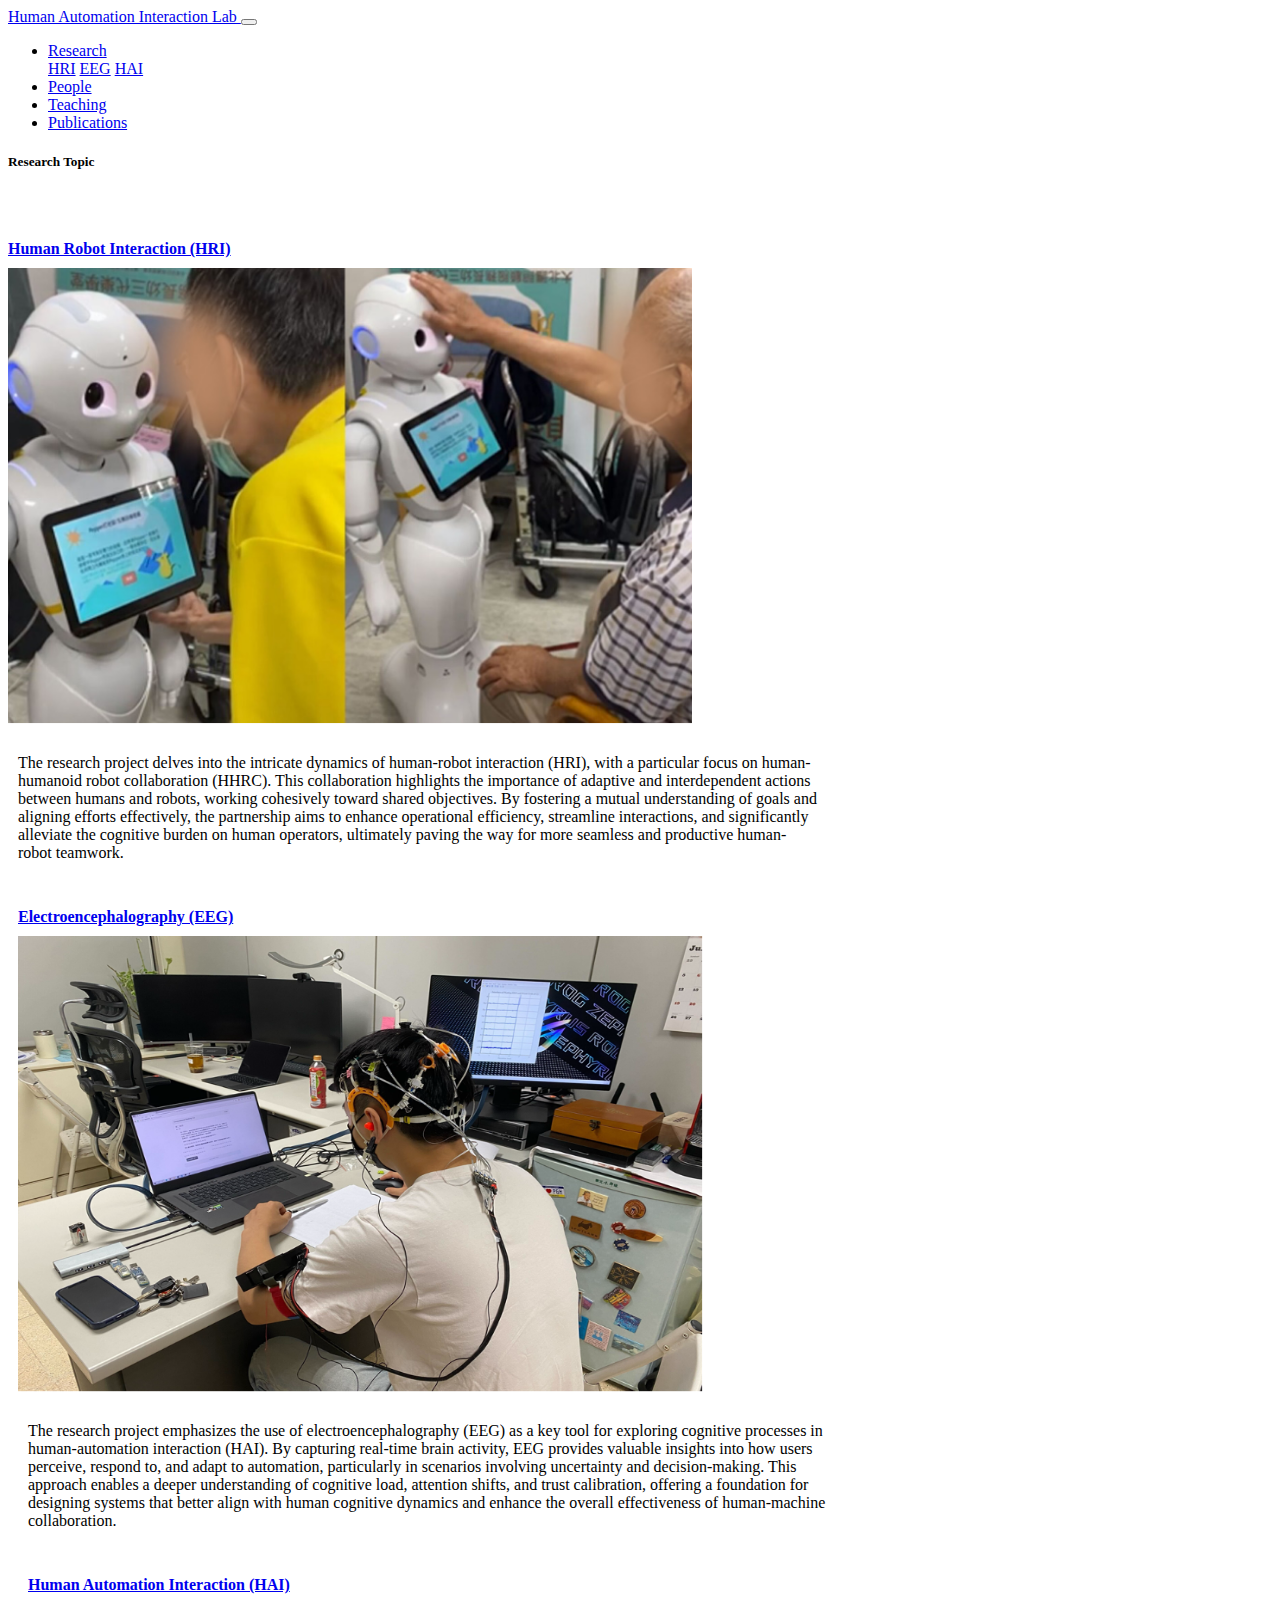
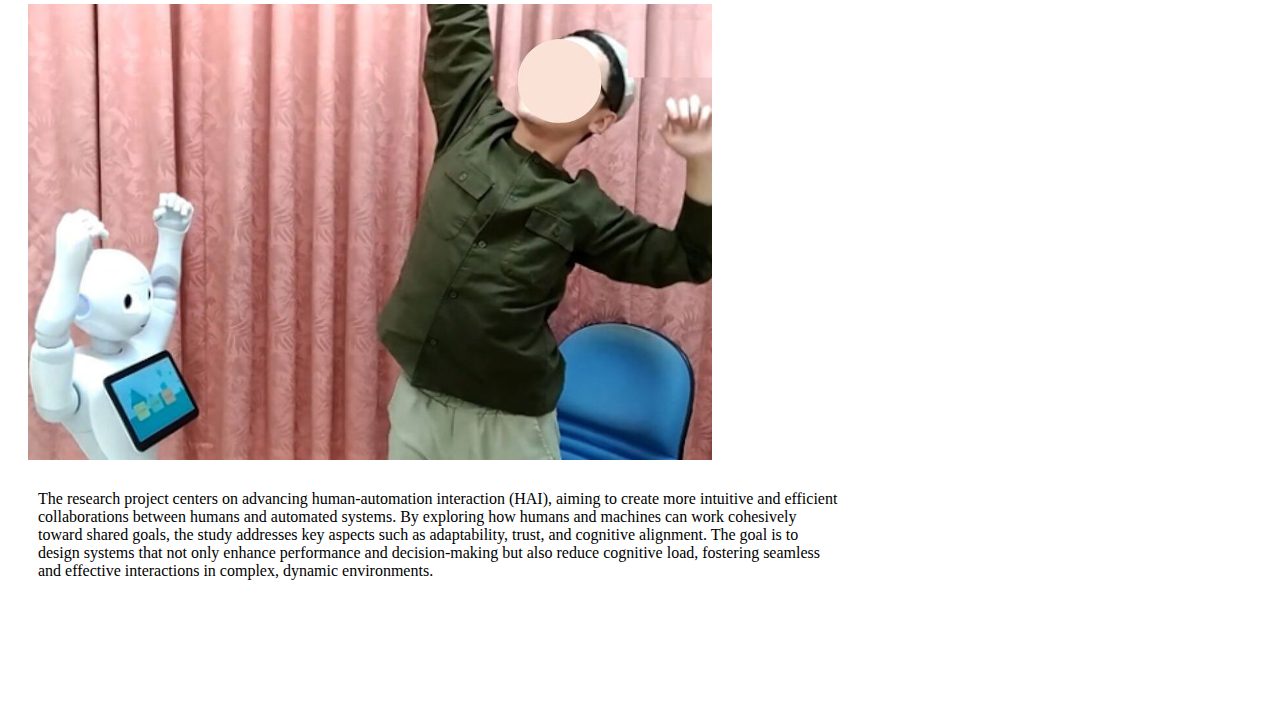
==== index.html @ 377df37b "modify layout of index.html" ====
<!DOCTYPE html>
<html lang="en">
  <head>
    <meta charset="utf-8" />
    <meta
      name="viewport"
      content="width=device-width, initial-scale=1, shrink-to-fit=no"
    />

    <title>HAI Lab</title>
    <link rel="icon" href="./logo.png" />

    <link
      rel="stylesheet"
      href="https://maxcdn.bootstrapcdn.com/bootstrap/4.0.0-beta/css/bootstrap.min.css"
      integrity="sha384-/Y6pD6FV/Vv2HJnA6t+vslU6fwYXjCFtcEpHbNJ0lyAFsXTsjBbfaDjzALeQsN6M"
      crossorigin="anonymous"
    />
    <link rel="stylesheet" href="./navbar.css" />
    <link rel="stylesheet" href="./style.css" />
  </head>

  <body>
    <div class="container">
      <div class="row">
        <nav
          class="col navbar navbar-expand-lg bg-white navbar-light mb-2 py-3"
        >
          <a class="navbar-brand" href="./index.html">
            <!-- <img src="./logo.png" /> -->
            Human Automation Interaction Lab
          </a>

          <button
            class="navbar-toggler"
            type="button"
            data-toggle="collapse"
            data-target="#nav"
            aria-controls="nav"
            aria-expanded="false"
            aria-label="Toggle navigation"
          >
            <span class="navbar-toggler-icon"></span>
          </button>

          <div id="nav" class="collapse navbar-collapse">
            <ul class="navbar-nav ml-auto">
              <li class="nav-item dropdown">
                <a
                  class="nav-link dropdown-toggle"
                  href="#"
                  id="research"
                  data-toggle="dropdown"
                  aria-haspopup="true"
                  aria-expanded="false"
                >
                  Research
                </a>
                <div class="dropdown-menu" aria-labelledby="research">
                  <a class="dropdown-item" href="./hri.html">HRI</a>
                  <a class="dropdown-item" href="./eeg.html">EEG</a>
                  <a class="dropdown-item" href="./hai.html">HAI</a>
                </div>
              </li>
              <li class="nav-item">
                <a class="nav-link" href="./people.html">People</a>
              </li>
              <li class="nav-item">
                <a class="nav-link" href="./teaching.html">Teaching</a>
              </li>
              <li class="nav-item">
                <a class="nav-link" href="./publications.html">Publications</a>
              </li>
            </ul>
          </div>
        </nav>
      </div>
      <div class="row mb-3">
        <h5 style="display: block;">Research Topic</h5>
        <br>
        <div
        class=" mb-3 text-center"
        >
         
        <a href="./hri.html" style="display: inline-block; margin-bottom: 10px; margin-top: 30px;">
          <strong>Human Robot Interaction (HRI)</strong>
        </a>
        <br>
        <img src="HRI_overview_photo.png" alt="HRI Photo" width="685" height="456">
        <div class="row mb-3 text-center">
        <div style="width: 800px; padding: 10px;">
        <p>
          The research project delves into the intricate dynamics of human-robot interaction (HRI), with a particular focus on human-humanoid robot collaboration (HHRC). This collaboration highlights the importance of adaptive and interdependent actions between humans and robots, working cohesively toward shared objectives. By fostering a mutual understanding of goals and aligning efforts effectively, the partnership aims to enhance operational efficiency, streamline interactions, and significantly alleviate the cognitive burden on human operators, ultimately paving the way for more seamless and productive human-robot teamwork.
        </p>

        <a href="./eeg.html" style="display: inline-block; margin-bottom: 10px; margin-top: 30px;">
          <strong>Electroencephalography (EEG)</strong>
        </a>
        <br>
        <img src="EEG_overview_photo.png" alt="HRI Photo" width="685" height="456">
        <div class="row mb-3 text-center">
        <div style="width: 800px; padding: 10px;">
        <p>
          The research project emphasizes the use of electroencephalography (EEG) as a key tool for exploring cognitive processes in human-automation interaction (HAI). By capturing real-time brain activity, EEG provides valuable insights into how users perceive, respond to, and adapt to automation, particularly in scenarios involving uncertainty and decision-making. This approach enables a deeper understanding of cognitive load, attention shifts, and trust calibration, offering a foundation for designing systems that better align with human cognitive dynamics and enhance the overall effectiveness of human-machine collaboration.
        </p>

        <a href="./hai.html" style="display: inline-block; margin-bottom: 10px; margin-top: 30px;">
          <strong>Human Automation Interaction (HAI)</strong>
        </a>
        <br>
        <img src="HAI_overview_photo.png" alt="HRI Photo" width="685" height="456">
        <div class="row mb-3 text-center">
        <div style="width: 800px; padding: 10px;">
        <p>
          The research project centers on advancing human-automation interaction (HAI), aiming to create more intuitive and efficient collaborations between humans and automated systems. By exploring how humans and machines can work cohesively toward shared goals, the study addresses key aspects such as adaptability, trust, and cognitive alignment. The goal is to design systems that not only enhance performance and decision-making but also reduce cognitive load, fostering seamless and effective interactions in complex, dynamic environments.
        </p>
        </div>
        </div>
      </div>
      

      <footer class="footer" style="height: 5rem"></footer>

      <script
        src="https://code.jquery.com/jquery-3.2.1.slim.min.js"
        integrity="sha384-KJ3o2DKtIkvYIK3UENzmM7KCkRr/rE9/Qpg6aAZGJwFDMVNA/GpGFF93hXpG5KkN"
        crossorigin="anonymous"
      ></script>
      <script
        src="https://cdnjs.cloudflare.com/ajax/libs/popper.js/1.11.0/umd/popper.min.js"
        integrity="sha384-b/U6ypiBEHpOf/4+1nzFpr53nxSS+GLCkfwBdFNTxtclqqenISfwAzpKaMNFNmj4"
        crossorigin="anonymous"
      ></script>
      <script
        src="https://maxcdn.bootstrapcdn.com/bootstrap/4.0.0-beta/js/bootstrap.min.js"
        integrity="sha384-h0AbiXch4ZDo7tp9hKZ4TsHbi047NrKGLO3SEJAg45jXxnGIfYzk4Si90RDIqNm1"
        crossorigin="anonymous"
      ></script>
    </div>
  </body>
</html>
---- navbar.css ----
.navbar-brand img {
    width:  30px;
    height: 30px;
    margin-top: -2.5px;
}
---- style.css ----
.card-noborder {
  border: 0;
}

blockquote {
  padding: 0.5rem 1rem;
  border-left: 0.25rem solid #eceeef;
  font-size: 1rem;
}

.video-container {
  position: relative;
  padding-bottom: 56.25%;
  padding-top: 30px;
  height: 0;
  overflow: hidden;
}

.video-container iframe {
  position: absolute;
  top: 0;
  left: 0;
  width: 100%;
  height: 100%;
}
.spaced-list li {
  margin-bottom: 10px; /* Adjust this value to control the space */
}
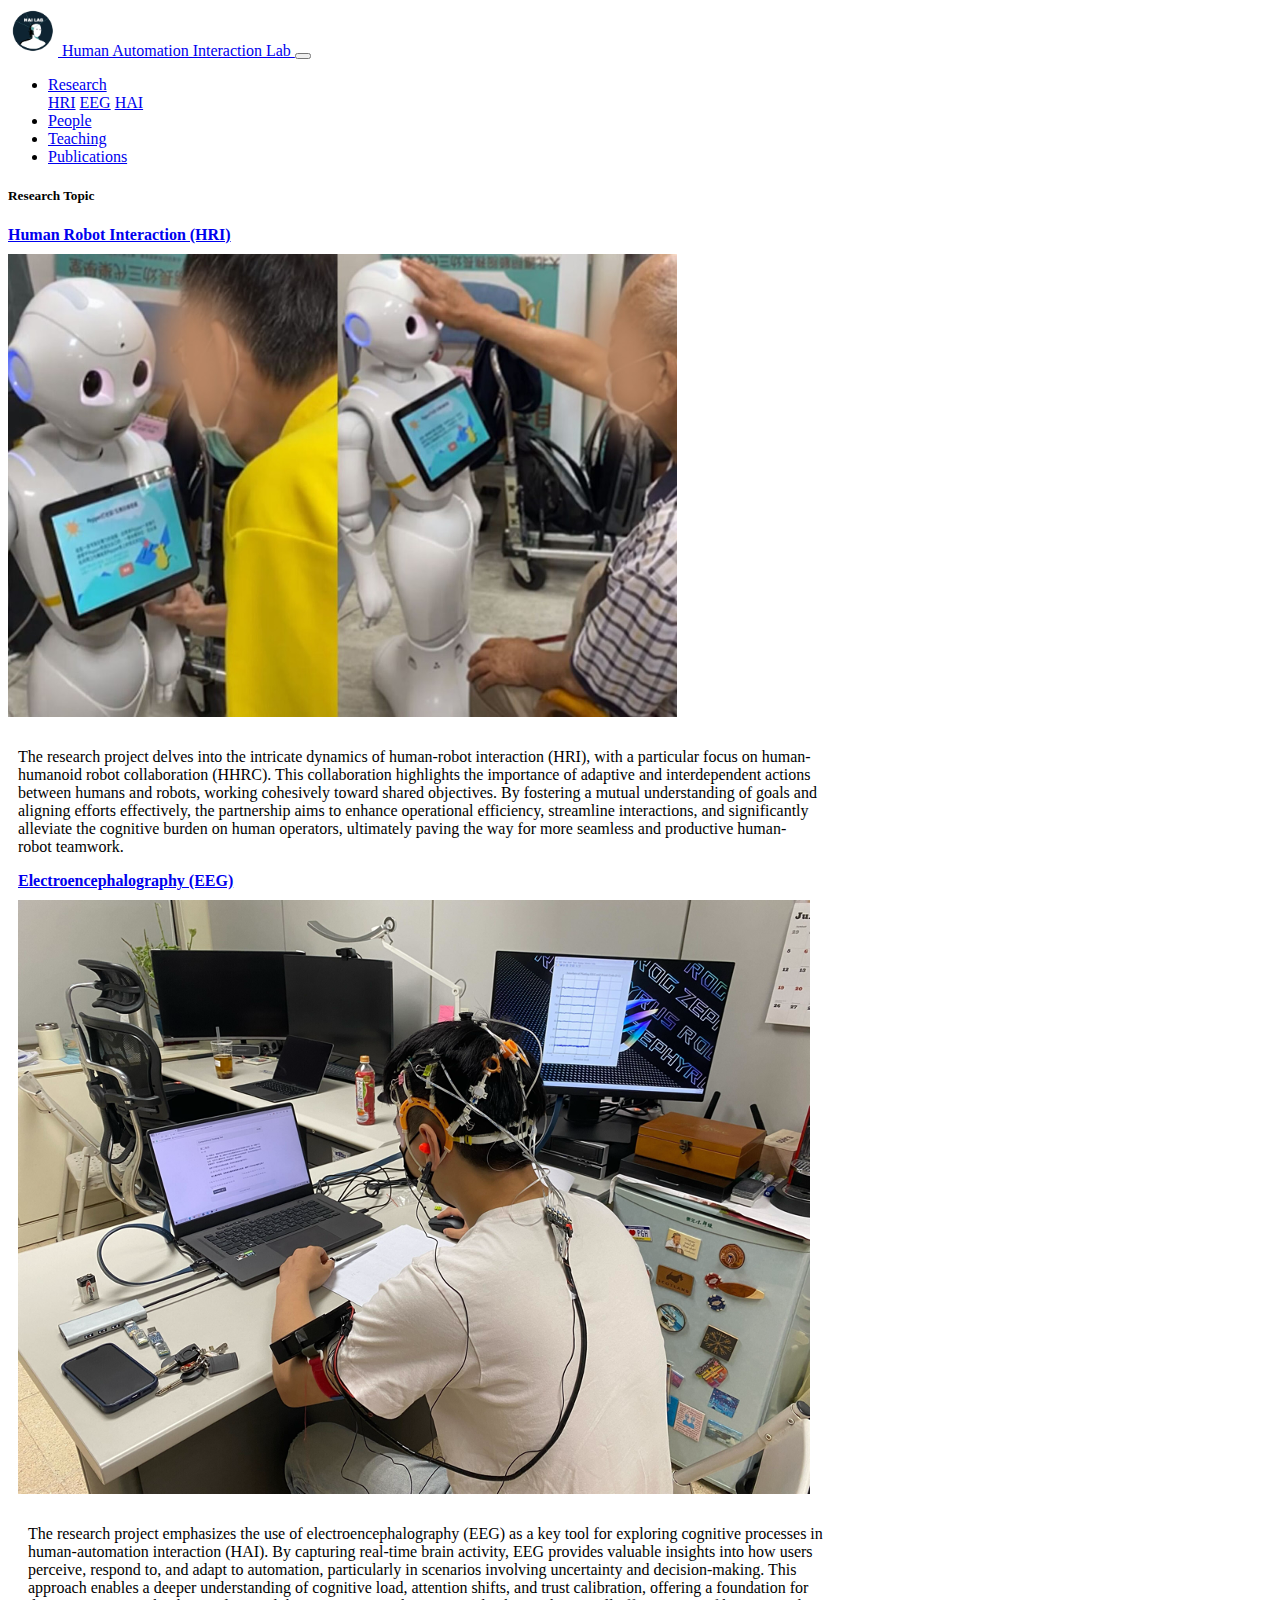
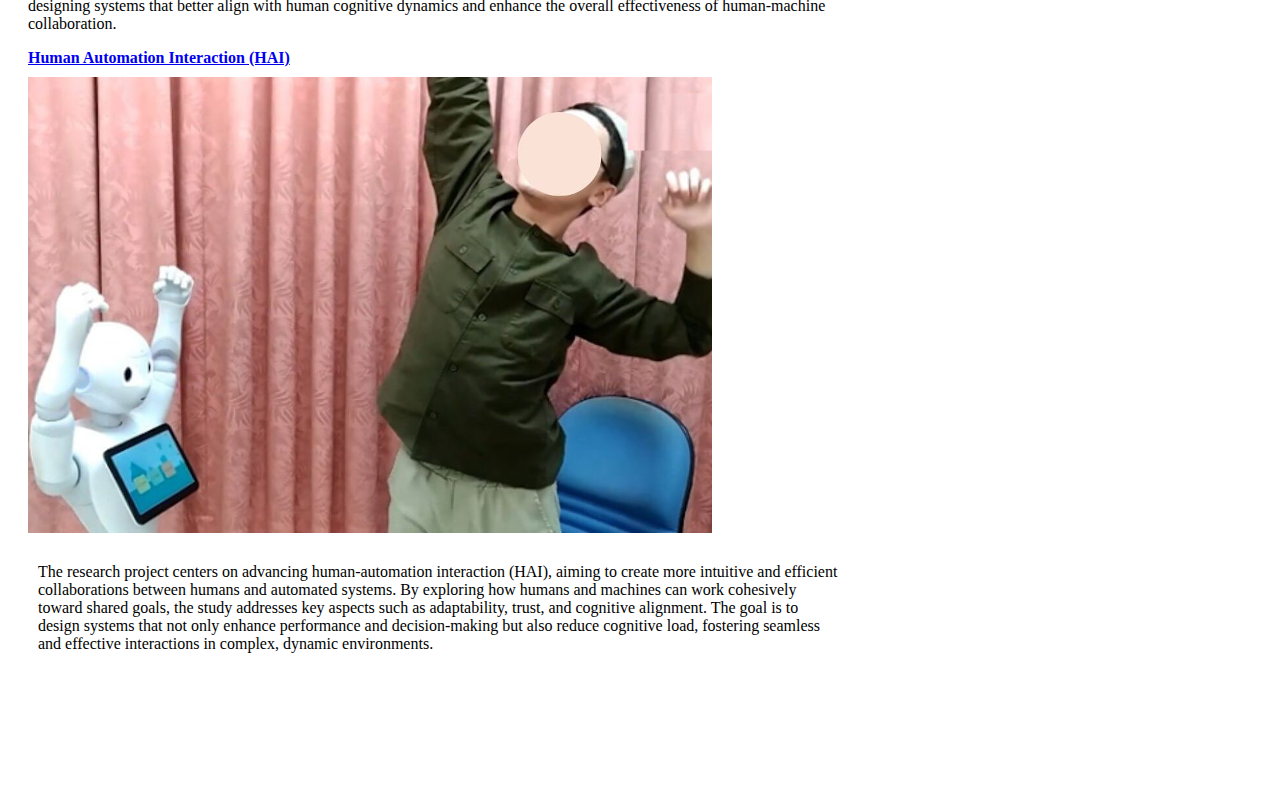
==== commit 4dd65dea: "add logo" ====
--- a/index.html
+++ b/index.html
@@ -8,7 +8,7 @@
     />
 
     <title>HAI Lab</title>
-    <link rel="icon" href="./logo.png" />
+    <link rel="icon" href="HAILAB_logo.png" />
 
     <link
       rel="stylesheet"
@@ -27,7 +27,7 @@
           class="col navbar navbar-expand-lg bg-white navbar-light mb-2 py-3"
         >
           <a class="navbar-brand" href="./index.html">
-            <!-- <img src="./logo.png" /> -->
+            <img src="HAILAB_logo.png" style="width: 50px; height: auto;" />
             Human Automation Interaction Lab
           </a>
 
@@ -76,40 +76,38 @@
         </nav>
       </div>
       <div class="row mb-3">
-        <h5 style="display: block;">Research Topic</h5>
-        <br>
         <div
-        class=" mb-3 text-center"
+        class=" mb-3 text-left"
         >
-         
-        <a href="./hri.html" style="display: inline-block; margin-bottom: 10px; margin-top: 30px;">
+        <h5>Research Topic</h5>
+        <a href="./hri.html" style="display: inline-block; margin-bottom: 10px;">
           <strong>Human Robot Interaction (HRI)</strong>
         </a>
         <br>
-        <img src="HRI_overview_photo.png" alt="HRI Photo" width="685" height="456">
-        <div class="row mb-3 text-center">
+        <img src="HRI_overview_photo.png" alt="HRI Photo">
+        <div class="row mb-3 text-left">
         <div style="width: 800px; padding: 10px;">
         <p>
           The research project delves into the intricate dynamics of human-robot interaction (HRI), with a particular focus on human-humanoid robot collaboration (HHRC). This collaboration highlights the importance of adaptive and interdependent actions between humans and robots, working cohesively toward shared objectives. By fostering a mutual understanding of goals and aligning efforts effectively, the partnership aims to enhance operational efficiency, streamline interactions, and significantly alleviate the cognitive burden on human operators, ultimately paving the way for more seamless and productive human-robot teamwork.
         </p>
 
-        <a href="./eeg.html" style="display: inline-block; margin-bottom: 10px; margin-top: 30px;">
+        <a href="./eeg.html" style="display: inline-block; margin-bottom: 10px;">
           <strong>Electroencephalography (EEG)</strong>
         </a>
         <br>
-        <img src="EEG_overview_photo.png" alt="HRI Photo" width="685" height="456">
-        <div class="row mb-3 text-center">
+        <img src="EEG_overview_photo.png" alt="HRI Photo">
+        <div class="row mb-3 text-left">
         <div style="width: 800px; padding: 10px;">
         <p>
           The research project emphasizes the use of electroencephalography (EEG) as a key tool for exploring cognitive processes in human-automation interaction (HAI). By capturing real-time brain activity, EEG provides valuable insights into how users perceive, respond to, and adapt to automation, particularly in scenarios involving uncertainty and decision-making. This approach enables a deeper understanding of cognitive load, attention shifts, and trust calibration, offering a foundation for designing systems that better align with human cognitive dynamics and enhance the overall effectiveness of human-machine collaboration.
         </p>
 
-        <a href="./hai.html" style="display: inline-block; margin-bottom: 10px; margin-top: 30px;">
+        <a href="./hai.html" style="display: inline-block; margin-bottom: 10px;">
           <strong>Human Automation Interaction (HAI)</strong>
         </a>
         <br>
-        <img src="HAI_overview_photo.png" alt="HRI Photo" width="685" height="456">
-        <div class="row mb-3 text-center">
+        <img src="HAI_overview_photo.png" alt="HRI Photo">
+        <div class="row mb-3 text-left">
         <div style="width: 800px; padding: 10px;">
         <p>
           The research project centers on advancing human-automation interaction (HAI), aiming to create more intuitive and efficient collaborations between humans and automated systems. By exploring how humans and machines can work cohesively toward shared goals, the study addresses key aspects such as adaptability, trust, and cognitive alignment. The goal is to design systems that not only enhance performance and decision-making but also reduce cognitive load, fostering seamless and effective interactions in complex, dynamic environments.
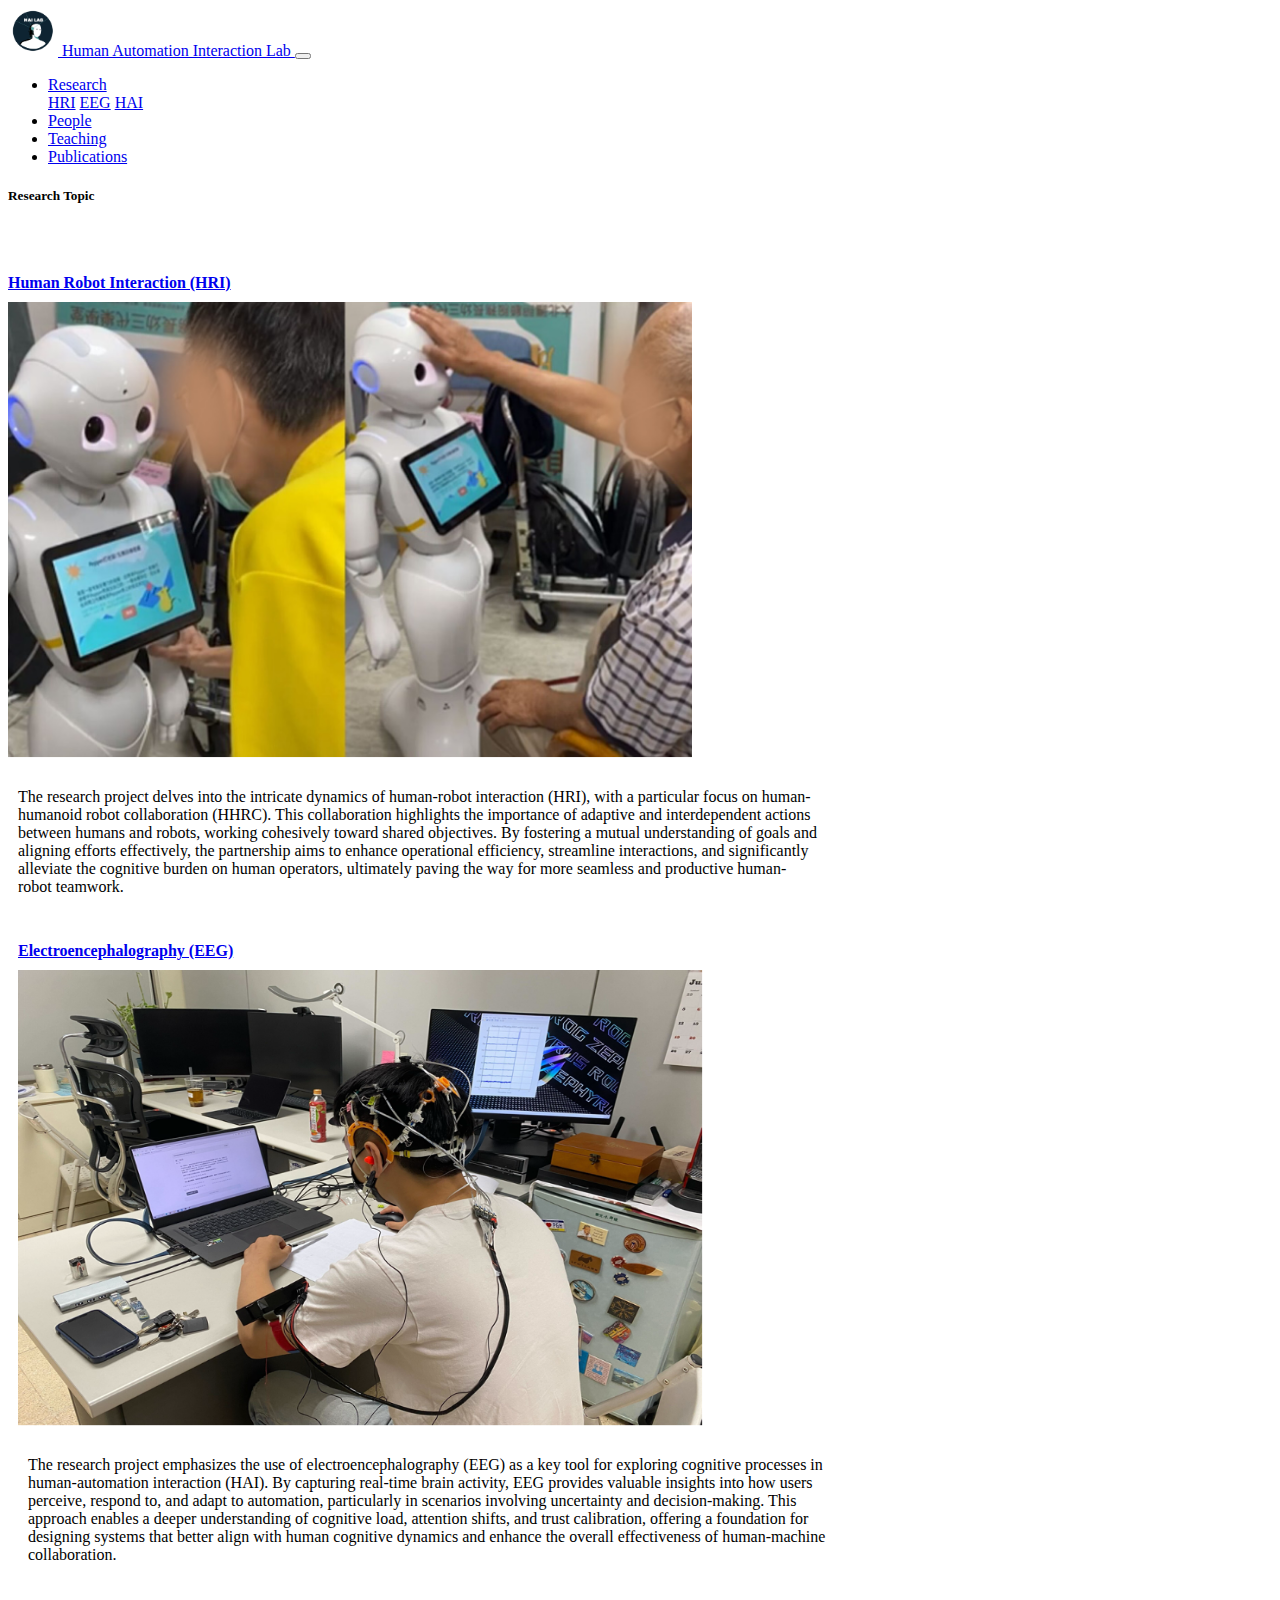
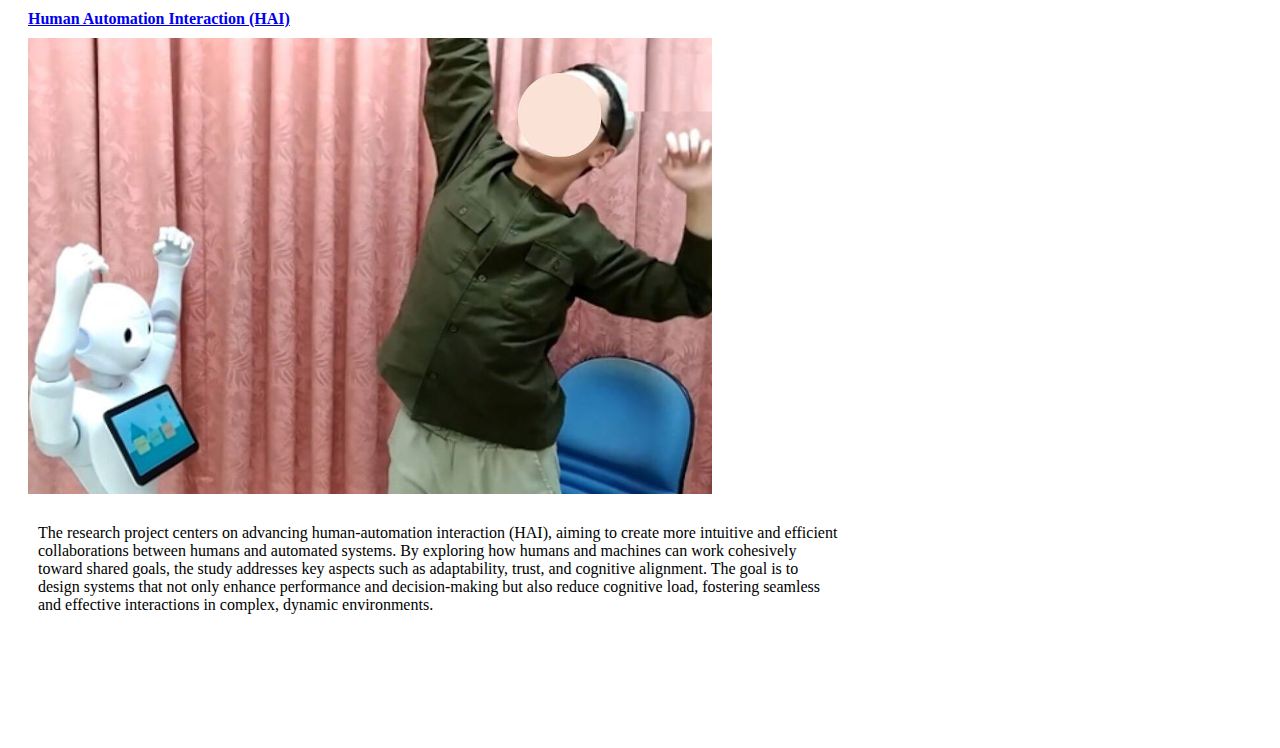
==== commit d9bd5f5e: "Merge branch 'main' of https://github.com/110306041/hailab" ====
--- a/index.html
+++ b/index.html
@@ -76,38 +76,40 @@
         </nav>
       </div>
       <div class="row mb-3">
+        <h5 style="display: block;">Research Topic</h5>
+        <br>
         <div
-        class=" mb-3 text-left"
+        class=" mb-3 text-center"
         >
-        <h5>Research Topic</h5>
-        <a href="./hri.html" style="display: inline-block; margin-bottom: 10px;">
+         
+        <a href="./hri.html" style="display: inline-block; margin-bottom: 10px; margin-top: 30px;">
           <strong>Human Robot Interaction (HRI)</strong>
         </a>
         <br>
-        <img src="HRI_overview_photo.png" alt="HRI Photo">
-        <div class="row mb-3 text-left">
+        <img src="HRI_overview_photo.png" alt="HRI Photo" width="685" height="456">
+        <div class="row mb-3 text-center">
         <div style="width: 800px; padding: 10px;">
         <p>
           The research project delves into the intricate dynamics of human-robot interaction (HRI), with a particular focus on human-humanoid robot collaboration (HHRC). This collaboration highlights the importance of adaptive and interdependent actions between humans and robots, working cohesively toward shared objectives. By fostering a mutual understanding of goals and aligning efforts effectively, the partnership aims to enhance operational efficiency, streamline interactions, and significantly alleviate the cognitive burden on human operators, ultimately paving the way for more seamless and productive human-robot teamwork.
         </p>
 
-        <a href="./eeg.html" style="display: inline-block; margin-bottom: 10px;">
+        <a href="./eeg.html" style="display: inline-block; margin-bottom: 10px; margin-top: 30px;">
           <strong>Electroencephalography (EEG)</strong>
         </a>
         <br>
-        <img src="EEG_overview_photo.png" alt="HRI Photo">
-        <div class="row mb-3 text-left">
+        <img src="EEG_overview_photo.png" alt="HRI Photo" width="685" height="456"> 
+        <div class="row mb-3 text-center">
         <div style="width: 800px; padding: 10px;">
         <p>
           The research project emphasizes the use of electroencephalography (EEG) as a key tool for exploring cognitive processes in human-automation interaction (HAI). By capturing real-time brain activity, EEG provides valuable insights into how users perceive, respond to, and adapt to automation, particularly in scenarios involving uncertainty and decision-making. This approach enables a deeper understanding of cognitive load, attention shifts, and trust calibration, offering a foundation for designing systems that better align with human cognitive dynamics and enhance the overall effectiveness of human-machine collaboration.
         </p>
 
-        <a href="./hai.html" style="display: inline-block; margin-bottom: 10px;">
+        <a href="./hai.html" style="display: inline-block; margin-bottom: 10px; margin-top: 30px;">
           <strong>Human Automation Interaction (HAI)</strong>
         </a>
         <br>
-        <img src="HAI_overview_photo.png" alt="HRI Photo">
-        <div class="row mb-3 text-left">
+        <img src="HAI_overview_photo.png" alt="HRI Photo" width="685" height="456">
+        <div class="row mb-3 text-center">
         <div style="width: 800px; padding: 10px;">
         <p>
           The research project centers on advancing human-automation interaction (HAI), aiming to create more intuitive and efficient collaborations between humans and automated systems. By exploring how humans and machines can work cohesively toward shared goals, the study addresses key aspects such as adaptability, trust, and cognitive alignment. The goal is to design systems that not only enhance performance and decision-making but also reduce cognitive load, fostering seamless and effective interactions in complex, dynamic environments.
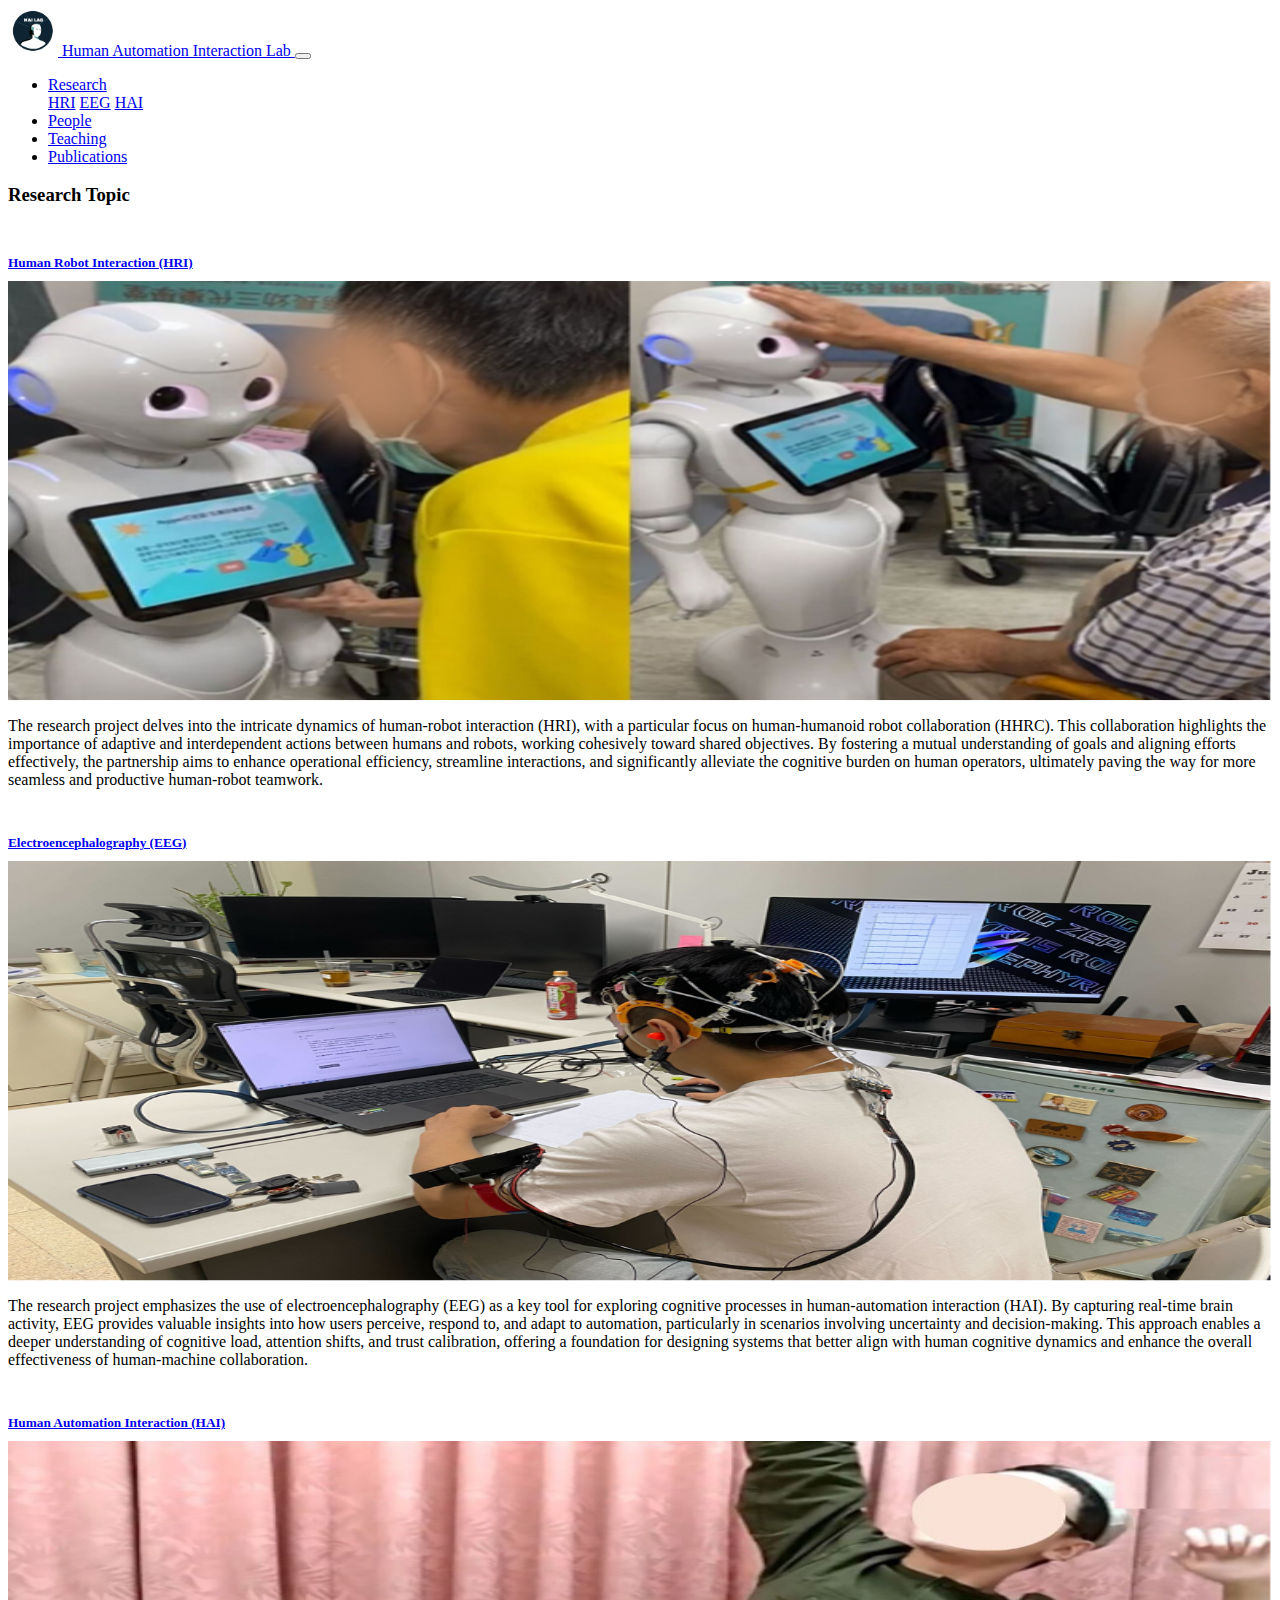
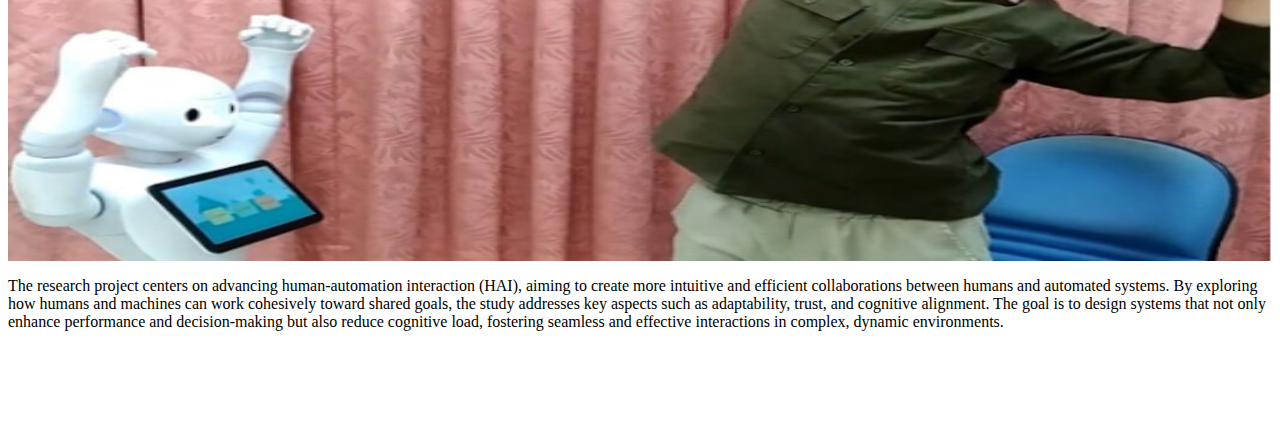
==== commit cf8b0e08: "update layout" ====
--- a/index.html
+++ b/index.html
@@ -19,7 +19,6 @@
     <link rel="stylesheet" href="./navbar.css" />
     <link rel="stylesheet" href="./style.css" />
   </head>
-
   <body>
     <div class="container">
       <div class="row">
@@ -27,7 +26,7 @@
           class="col navbar navbar-expand-lg bg-white navbar-light mb-2 py-3"
         >
           <a class="navbar-brand" href="./index.html">
-            <img src="HAILAB_logo.png" style="width: 50px; height: auto;" />
+            <img src="HAILAB_logo.png" style="width: 50px; height: auto" />
             Human Automation Interaction Lab
           </a>
 
@@ -76,66 +75,95 @@
         </nav>
       </div>
       <div class="row mb-3">
-        <h5 style="display: block;">Research Topic</h5>
-        <br>
-        <div
-        class=" mb-3 text-center"
-        >
-         
-        <a href="./hri.html" style="display: inline-block; margin-bottom: 10px; margin-top: 30px;">
-          <strong>Human Robot Interaction (HRI)</strong>
-        </a>
-        <br>
-        <img src="HRI_overview_photo.png" alt="HRI Photo" width="685" height="456">
-        <div class="row mb-3 text-center">
-        <div style="width: 800px; padding: 10px;">
-        <p>
-          The research project delves into the intricate dynamics of human-robot interaction (HRI), with a particular focus on human-humanoid robot collaboration (HHRC). This collaboration highlights the importance of adaptive and interdependent actions between humans and robots, working cohesively toward shared objectives. By fostering a mutual understanding of goals and aligning efforts effectively, the partnership aims to enhance operational efficiency, streamline interactions, and significantly alleviate the cognitive burden on human operators, ultimately paving the way for more seamless and productive human-robot teamwork.
-        </p>
+        <div class="col-12 col-md-10 col-lg-9 ml-auto mr-auto">
+          <h3 style="display: block;">Research Topic</h3>
+          <a href="./hri.html" style="display: inline-block">
+            <h5 style="margin-top: 30px; margin-bottom: 10px">Human Robot Interaction (HRI)</h5>
+          </a>
 
-        <a href="./eeg.html" style="display: inline-block; margin-bottom: 10px; margin-top: 30px;">
-          <strong>Electroencephalography (EEG)</strong>
-        </a>
-        <br>
-        <img src="EEG_overview_photo.png" alt="HRI Photo" width="685" height="456"> 
-        <div class="row mb-3 text-center">
-        <div style="width: 800px; padding: 10px;">
-        <p>
-          The research project emphasizes the use of electroencephalography (EEG) as a key tool for exploring cognitive processes in human-automation interaction (HAI). By capturing real-time brain activity, EEG provides valuable insights into how users perceive, respond to, and adapt to automation, particularly in scenarios involving uncertainty and decision-making. This approach enables a deeper understanding of cognitive load, attention shifts, and trust calibration, offering a foundation for designing systems that better align with human cognitive dynamics and enhance the overall effectiveness of human-machine collaboration.
-        </p>
-
-        <a href="./hai.html" style="display: inline-block; margin-bottom: 10px; margin-top: 30px;">
-          <strong>Human Automation Interaction (HAI)</strong>
-        </a>
-        <br>
-        <img src="HAI_overview_photo.png" alt="HRI Photo" width="685" height="456">
-        <div class="row mb-3 text-center">
-        <div style="width: 800px; padding: 10px;">
-        <p>
-          The research project centers on advancing human-automation interaction (HAI), aiming to create more intuitive and efficient collaborations between humans and automated systems. By exploring how humans and machines can work cohesively toward shared goals, the study addresses key aspects such as adaptability, trust, and cognitive alignment. The goal is to design systems that not only enhance performance and decision-making but also reduce cognitive load, fostering seamless and effective interactions in complex, dynamic environments.
-        </p>
+            <img
+              src="HRI_overview_photo.png"
+              alt="HRI Photo"
+              style="
+                max-height: 420px;
+                width: 100%;
+                display: block;
+                margin-bottom: 10px;
+              "
+            />
+          </a>
+          <p>
+            The research project delves into the intricate dynamics of
+            human-robot interaction (HRI), with a particular focus on
+            human-humanoid robot collaboration (HHRC). This collaboration
+            highlights the importance of adaptive and interdependent actions
+            between humans and robots, working cohesively toward shared
+            objectives. By fostering a mutual understanding of goals and
+            aligning efforts effectively, the partnership aims to enhance
+            operational efficiency, streamline interactions, and significantly
+            alleviate the cognitive burden on human operators, ultimately paving
+            the way for more seamless and productive human-robot teamwork.
+          </p>
         </div>
+        <div class="col-12 col-md-10 col-lg-9 ml-auto mr-auto">
+          <a href="./eeg.html" style="display: inline-block">
+            <h5 style="margin-top: 30px; margin-bottom: 10px">Electroencephalography (EEG)</h5>
+          </a>
+            <img
+              src="EEG_overview_photo.png"
+              alt="EEG Photo"
+              style="
+                max-height: 420px;
+                width: 100%;
+                display: block;
+                margin-bottom: 10px;
+              "
+            />
+          <p>
+            The research project emphasizes the use of electroencephalography
+            (EEG) as a key tool for exploring cognitive processes in
+            human-automation interaction (HAI). By capturing real-time brain
+            activity, EEG provides valuable insights into how users perceive,
+            respond to, and adapt to automation, particularly in scenarios
+            involving uncertainty and decision-making. This approach enables a
+            deeper understanding of cognitive load, attention shifts, and trust
+            calibration, offering a foundation for designing systems that better
+            align with human cognitive dynamics and enhance the overall
+            effectiveness of human-machine collaboration.
+          </p>
+        </div>
+        <div class="col-12 col-md-10 col-lg-9 ml-auto mr-auto">
+          <a href="./hai.html" style="display: inline-block">
+            <h5 style="margin-top: 30px; margin-bottom: 10px">Human Automation Interaction (HAI)</h5>
+          </a>
+            <img
+              src="HAI_overview_photo.png"
+              alt="HAI Photo"
+              style="
+                max-height: 420px;
+                width: 100%;
+                display: block;
+                margin-bottom: 10px;
+              "
+            />
+          </a>
+          <p>
+            The research project centers on advancing human-automation
+            interaction (HAI), aiming to create more intuitive and efficient
+            collaborations between humans and automated systems. By exploring
+            how humans and machines can work cohesively toward shared goals, the
+            study addresses key aspects such as adaptability, trust, and
+            cognitive alignment. The goal is to design systems that not only
+            enhance performance and decision-making but also reduce cognitive
+            load, fostering seamless and effective interactions in complex,
+            dynamic environments.
+          </p>
         </div>
       </div>
-      
-
       <footer class="footer" style="height: 5rem"></footer>
-
-      <script
-        src="https://code.jquery.com/jquery-3.2.1.slim.min.js"
-        integrity="sha384-KJ3o2DKtIkvYIK3UENzmM7KCkRr/rE9/Qpg6aAZGJwFDMVNA/GpGFF93hXpG5KkN"
-        crossorigin="anonymous"
-      ></script>
-      <script
-        src="https://cdnjs.cloudflare.com/ajax/libs/popper.js/1.11.0/umd/popper.min.js"
-        integrity="sha384-b/U6ypiBEHpOf/4+1nzFpr53nxSS+GLCkfwBdFNTxtclqqenISfwAzpKaMNFNmj4"
-        crossorigin="anonymous"
-      ></script>
-      <script
-        src="https://maxcdn.bootstrapcdn.com/bootstrap/4.0.0-beta/js/bootstrap.min.js"
-        integrity="sha384-h0AbiXch4ZDo7tp9hKZ4TsHbi047NrKGLO3SEJAg45jXxnGIfYzk4Si90RDIqNm1"
-        crossorigin="anonymous"
-      ></script>
+      <script src="https://code.jquery.com/jquery-3.2.1.slim.min.js"></script>
+      <script src="https://cdnjs.cloudflare.com/ajax/libs/popper.js/1.11.0/umd/popper.min.js"></script>
+      <script src="https://maxcdn.bootstrapcdn.com/bootstrap/4.0.0-beta/js/bootstrap.min.js"></script>
     </div>
   </body>
 </html>
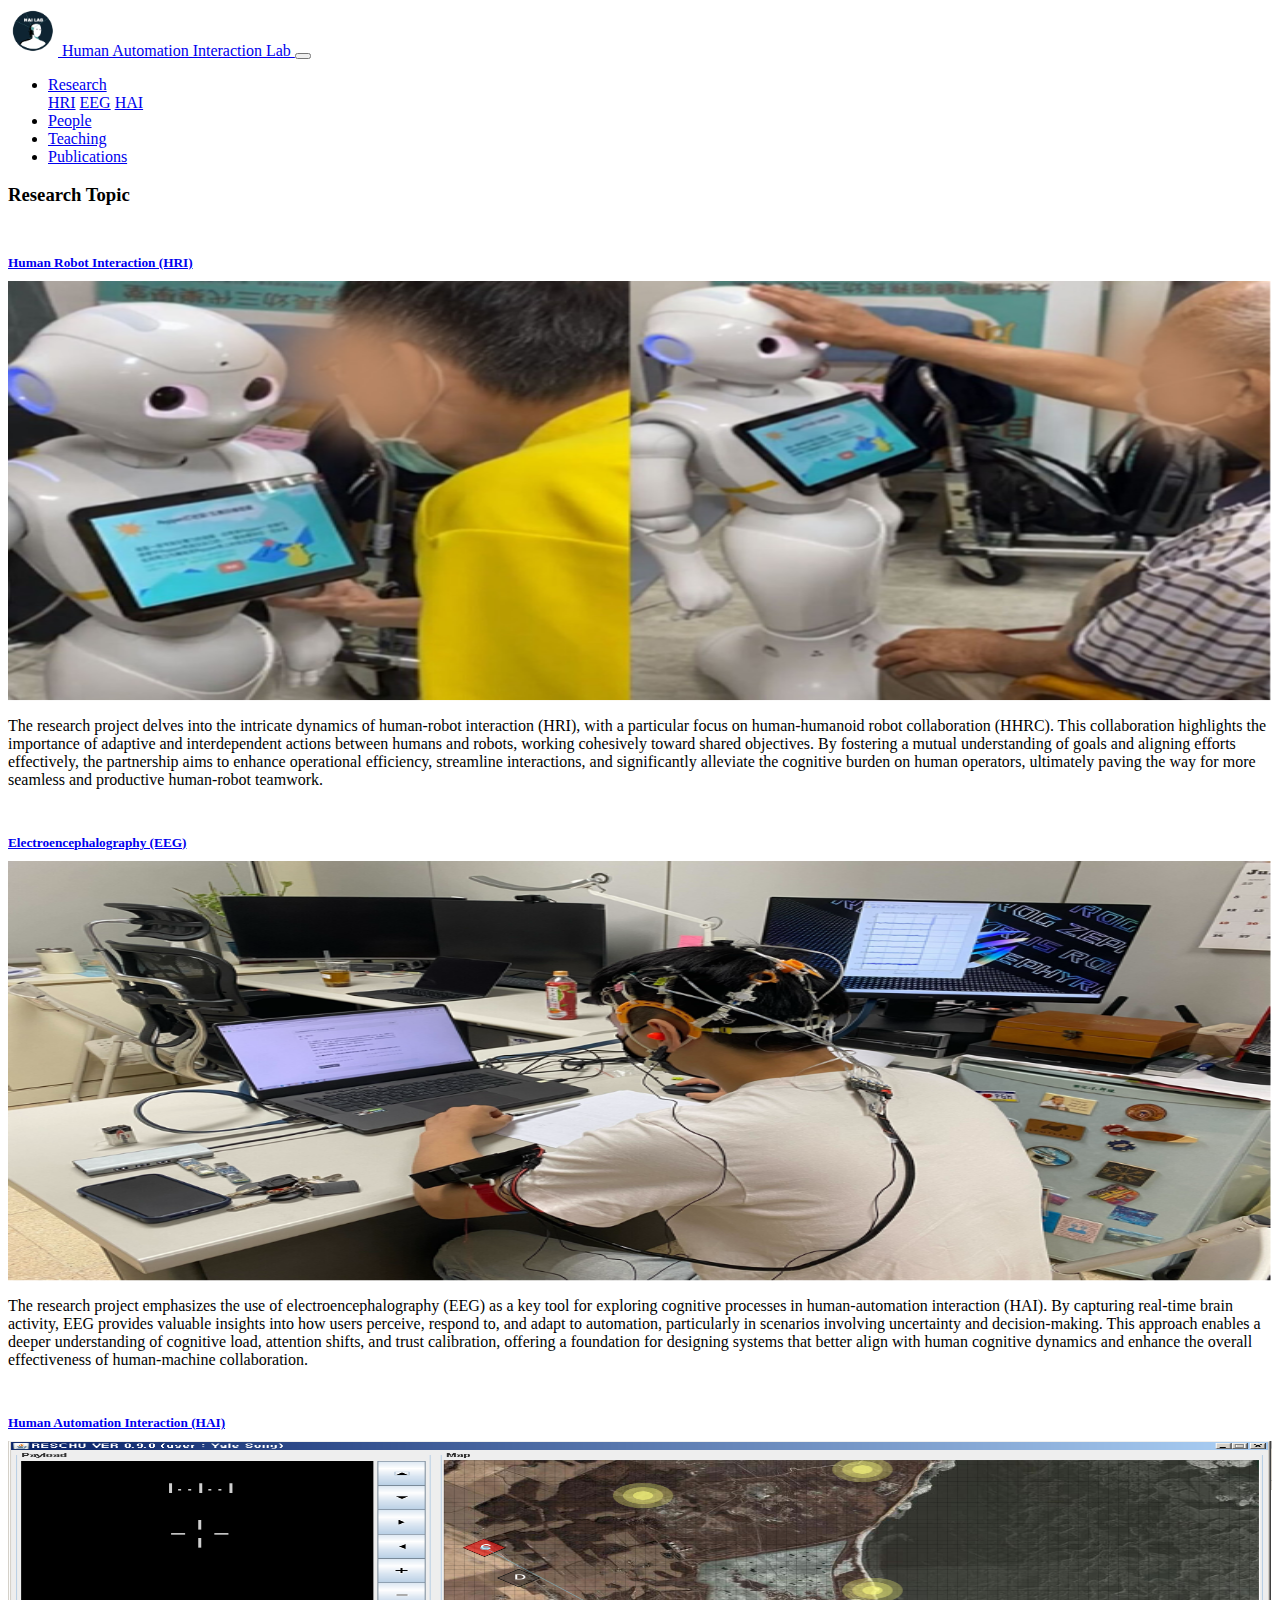
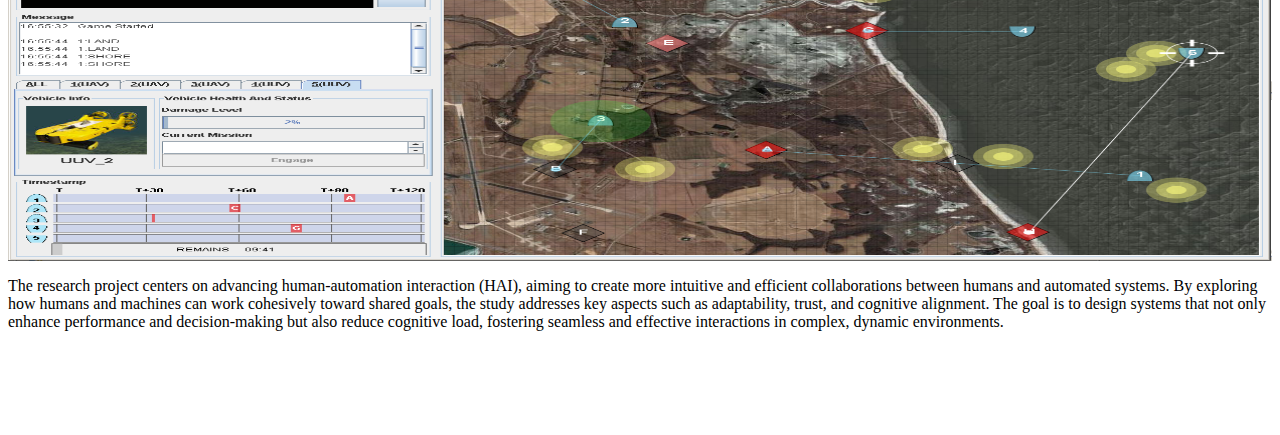
==== commit 97adfea2: "update hai.html and the overview photo of hai, but the related link in subpage is not ready" ====
--- a/index.html
+++ b/index.html
@@ -137,7 +137,7 @@
             <h5 style="margin-top: 30px; margin-bottom: 10px">Human Automation Interaction (HAI)</h5>
           </a>
             <img
-              src="HAI_overview_photo.png"
+              src="HAI_overview_photo.jpg"
               alt="HAI Photo"
               style="
                 max-height: 420px;
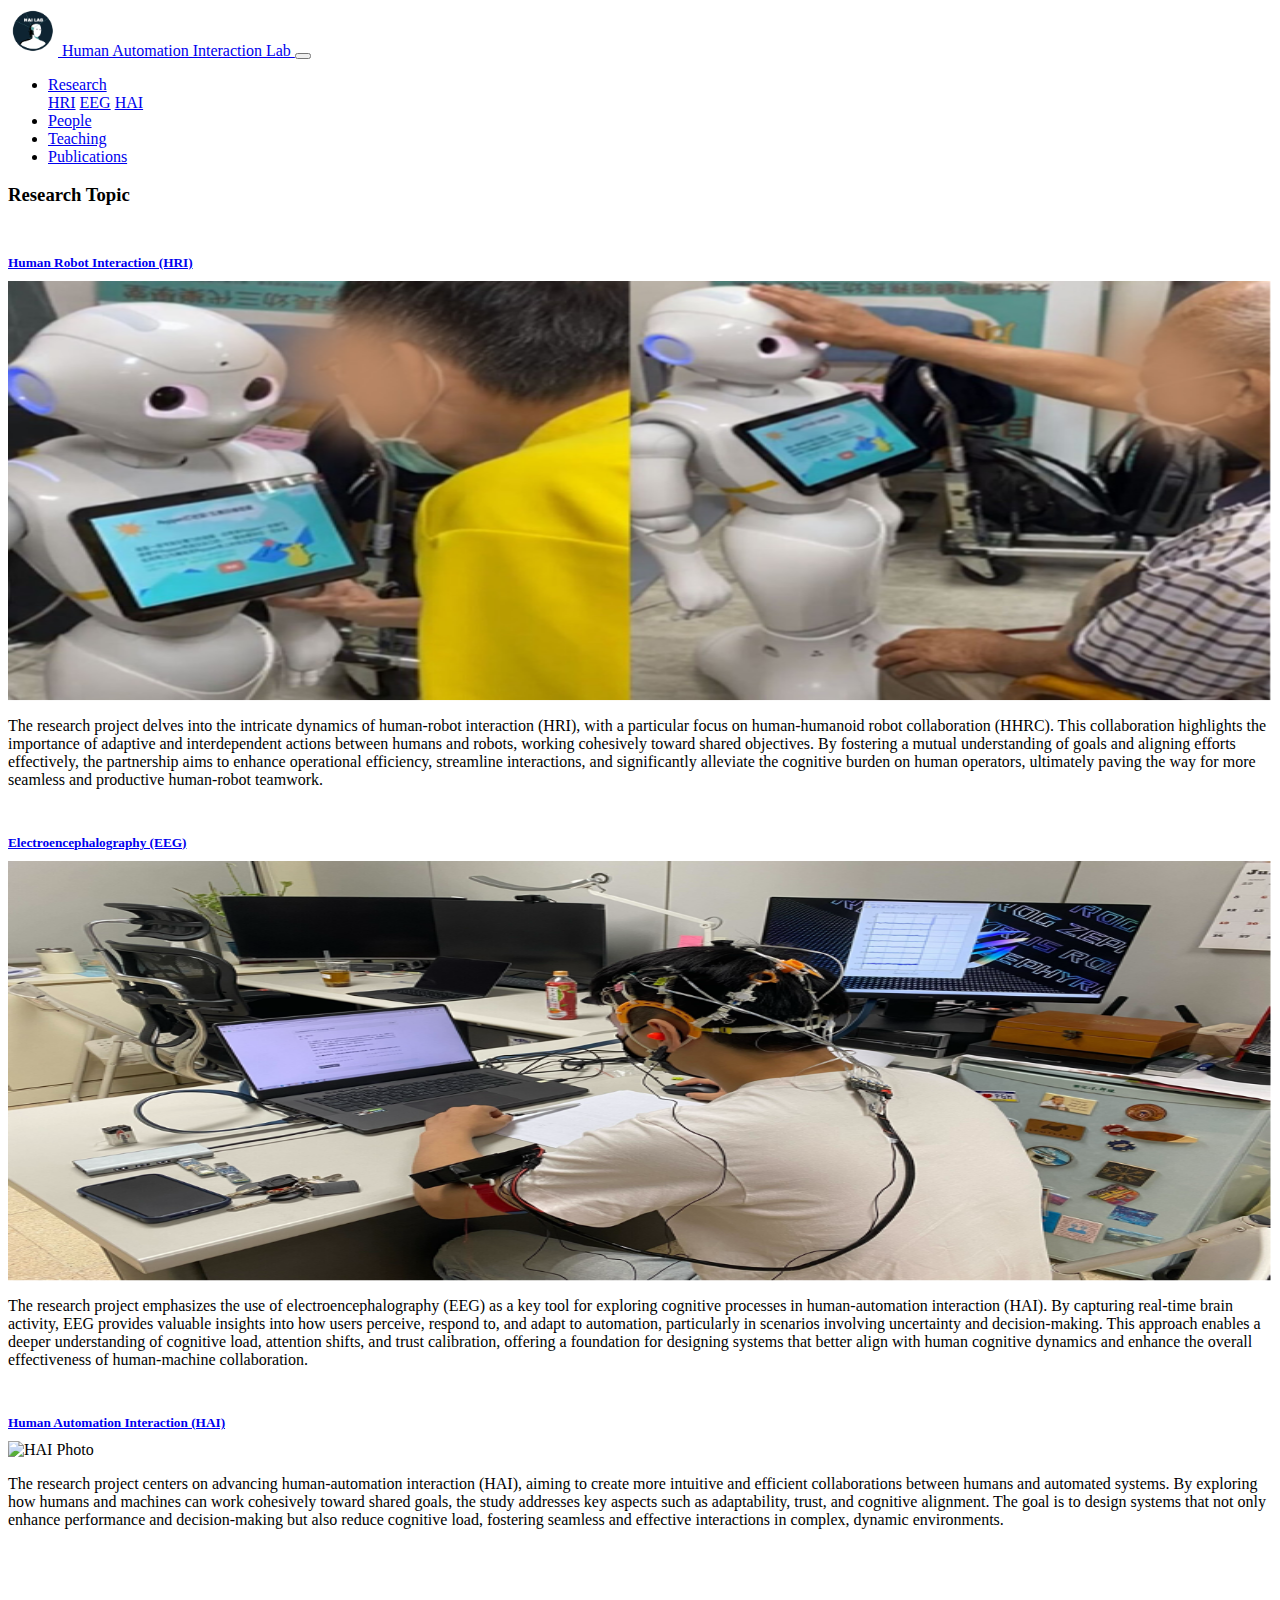
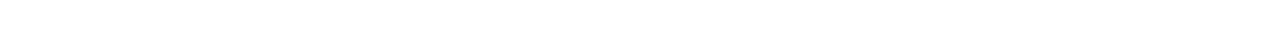
==== commit bff750e2: "people" ====
--- a/index.html
+++ b/index.html
@@ -76,22 +76,24 @@
       </div>
       <div class="row mb-3">
         <div class="col-12 col-md-10 col-lg-9 ml-auto mr-auto">
-          <h3 style="display: block;">Research Topic</h3>
+          <h3 style="display: block">Research Topic</h3>
           <a href="./hri.html" style="display: inline-block">
-            <h5 style="margin-top: 30px; margin-bottom: 10px">Human Robot Interaction (HRI)</h5>
+            <h5 style="margin-top: 30px; margin-bottom: 10px">
+              Human Robot Interaction (HRI)
+            </h5>
           </a>
 
-            <img
-              src="HRI_overview_photo.png"
-              alt="HRI Photo"
-              style="
-                max-height: 420px;
-                width: 100%;
-                display: block;
-                margin-bottom: 10px;
-              "
-            />
-          </a>
+          <img
+            src="HRI_overview_photo.png"
+            alt="HRI Photo"
+            style="
+              max-height: 420px;
+              width: 100%;
+              display: block;
+              margin-bottom: 10px;
+            "
+          />
+
           <p>
             The research project delves into the intricate dynamics of
             human-robot interaction (HRI), with a particular focus on
@@ -107,18 +109,20 @@
         </div>
         <div class="col-12 col-md-10 col-lg-9 ml-auto mr-auto">
           <a href="./eeg.html" style="display: inline-block">
-            <h5 style="margin-top: 30px; margin-bottom: 10px">Electroencephalography (EEG)</h5>
+            <h5 style="margin-top: 30px; margin-bottom: 10px">
+              Electroencephalography (EEG)
+            </h5>
           </a>
-            <img
-              src="EEG_overview_photo.png"
-              alt="EEG Photo"
-              style="
-                max-height: 420px;
-                width: 100%;
-                display: block;
-                margin-bottom: 10px;
-              "
-            />
+          <img
+            src="EEG_overview_photo.png"
+            alt="EEG Photo"
+            style="
+              max-height: 420px;
+              width: 100%;
+              display: block;
+              margin-bottom: 10px;
+            "
+          />
           <p>
             The research project emphasizes the use of electroencephalography
             (EEG) as a key tool for exploring cognitive processes in
@@ -134,19 +138,20 @@
         </div>
         <div class="col-12 col-md-10 col-lg-9 ml-auto mr-auto">
           <a href="./hai.html" style="display: inline-block">
-            <h5 style="margin-top: 30px; margin-bottom: 10px">Human Automation Interaction (HAI)</h5>
+            <h5 style="margin-top: 30px; margin-bottom: 10px">
+              Human Automation Interaction (HAI)
+            </h5>
           </a>
-            <img
-              src="HAI_overview_photo.jpg"
-              alt="HAI Photo"
-              style="
-                max-height: 420px;
-                width: 100%;
-                display: block;
-                margin-bottom: 10px;
-              "
-            />
-          </a>
+          <img
+            src="HAI_overview_photo.png"
+            alt="HAI Photo"
+            style="
+              max-height: 420px;
+              width: 100%;
+              display: block;
+              margin-bottom: 10px;
+            "
+          />
           <p>
             The research project centers on advancing human-automation
             interaction (HAI), aiming to create more intuitive and efficient
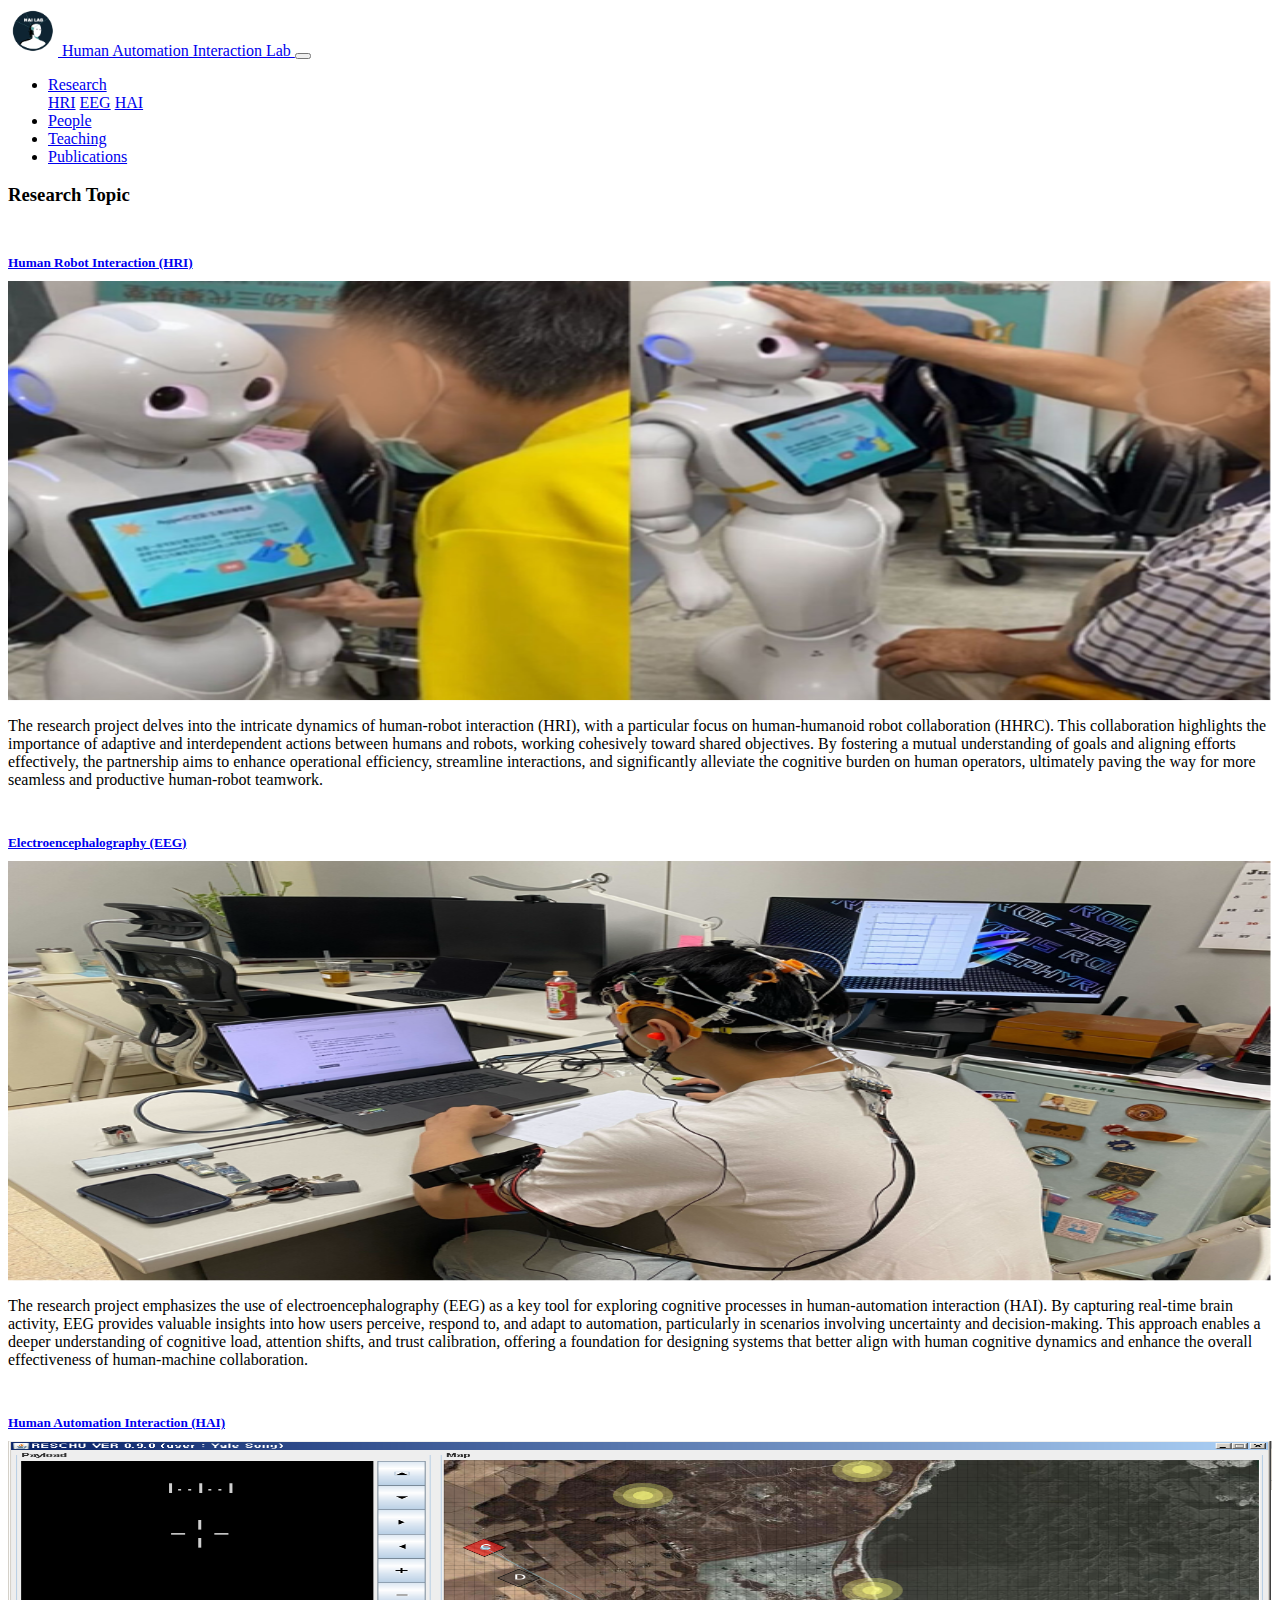
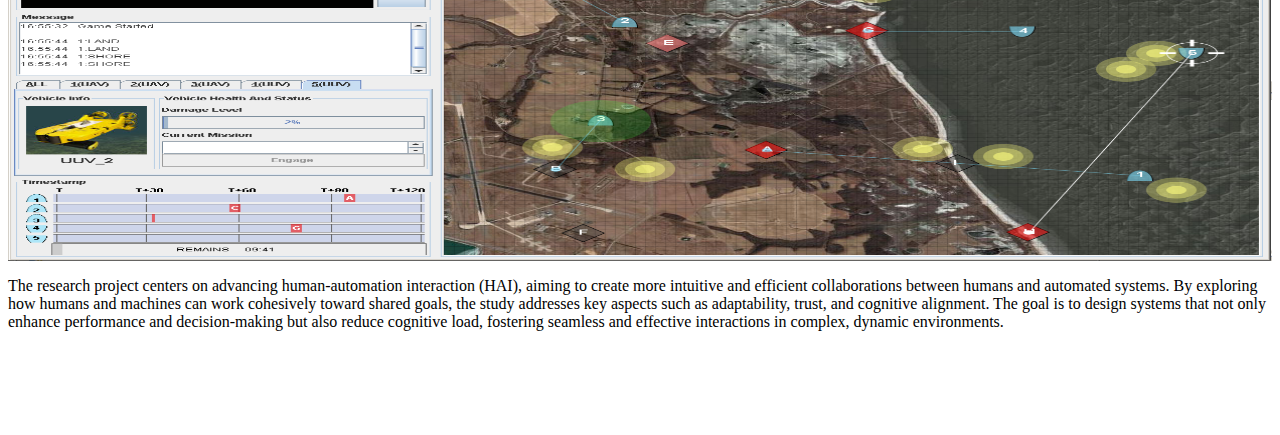
==== commit 358fb497: "Merge branch 'main' of https://github.com/110306041/hailab" ====
--- a/index.html
+++ b/index.html
@@ -142,16 +142,17 @@
               Human Automation Interaction (HAI)
             </h5>
           </a>
-          <img
-            src="HAI_overview_photo.png"
-            alt="HAI Photo"
-            style="
-              max-height: 420px;
-              width: 100%;
-              display: block;
-              margin-bottom: 10px;
-            "
-          />
+            <img
+              src="HAI_overview_photo.jpg"
+              alt="HAI Photo"
+              style="
+                max-height: 420px;
+                width: 100%;
+                display: block;
+                margin-bottom: 10px;
+              "
+            />
+          </a>
           <p>
             The research project centers on advancing human-automation
             interaction (HAI), aiming to create more intuitive and efficient
